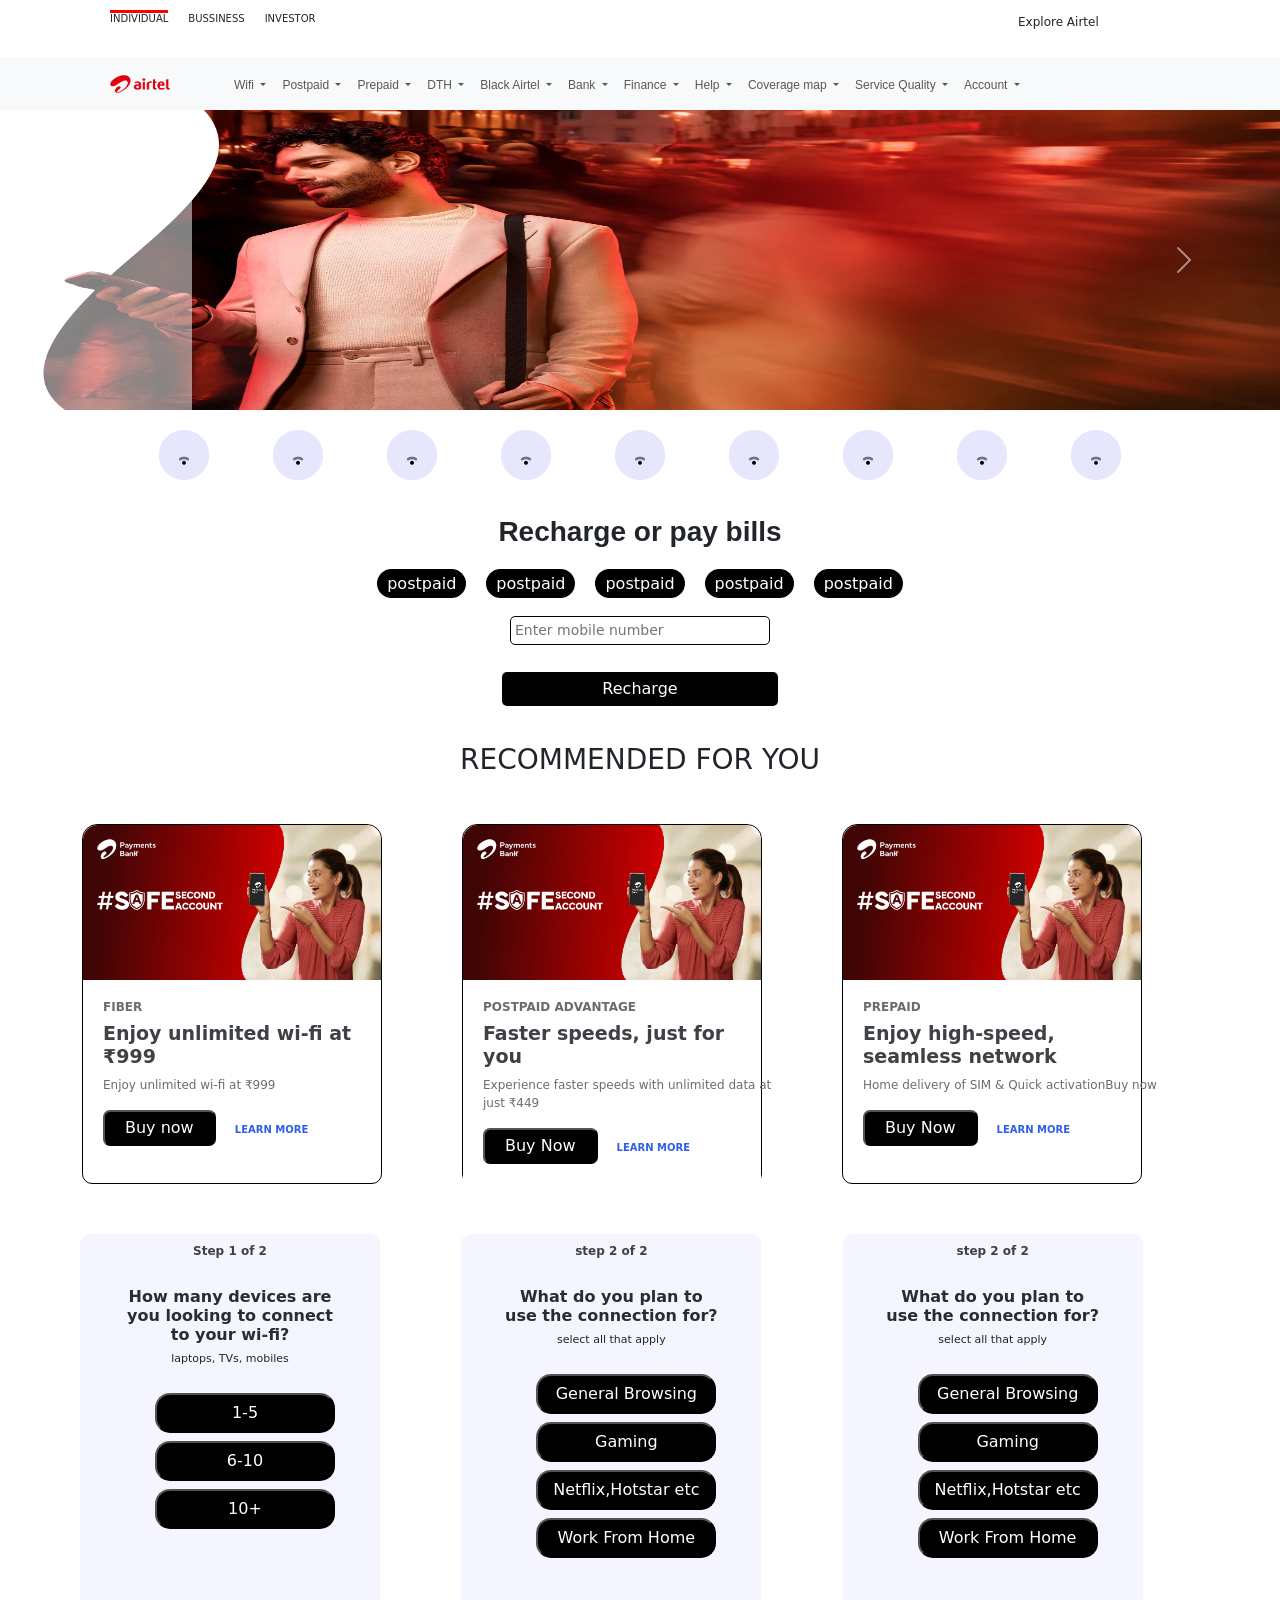
==== index.html @ 67f0900e "testing" ====
<!DOCTYPE html>
<html lang="en">

<head>
    <meta charset="UTF-8">
    <meta name="viewport" content="width=device-width, initial-scale=1.0">
    <title>Airtel.in</title>
    <link href="https://cdn.jsdelivr.net/npm/bootstrap@5.3.8/dist/css/bootstrap.min.css" rel="stylesheet"
        integrity="sha384-sRIl4kxILFvY47J16cr9ZwB07vP4J8+LH7qKQnuqkuIAvNWLzeN8tE5YBujZqJLB" crossorigin="anonymous">

    <link rel="stylesheet" href="style1.css">

</head>

<body>
    <header class="toparea">
        <div class="row">
            <div class="col-md-9 col-12">
                <div class="part1">
                    <h6>INDIVIDUAL</h6>
                    <h6>BUSSINESS</h6>
                    <h6>INVESTOR</h6>
                </div>
            </div>
            <div class="col-md-3 col-12">
                <div class="part2">
                    <p>Explore Airtel</p>
                </div>
            </div>
        </div>
    </header>

    <section class="navarea">
        <div class="row">
            <div class="col">
                <nav class="navbar navbar-expand-lg bg-body-tertiary">
                    <div class="container-fluid">
                        <a class="navbar-brand" href="#"><img src="airtel.png" alt=""></a>
                        <button class="navbar-toggler" type="button" data-bs-toggle="collapse"
                            data-bs-target="#navbarSupportedContent" aria-controls="navbarSupportedContent"
                            aria-expanded="false" aria-label="Toggle navigation">
                            <span class="navbar-toggler-icon"></span>
                        </button>
                        <div class="collapse navbar-collapse" id="navbarSupportedContent">
                            <ul class="navbar-nav me-auto mb-2 mb-lg-0">
                                <li class="nav-item dropdown">
                                    <a class="nav-link dropdown-toggle" href="#" role="button" data-bs-toggle="dropdown"
                                        aria-expanded="false">Wifi
                                    </a>
                                    <ul class="dropdown-menu">
                                        <li><a class="dropdown-item" href="#">Wifi Bill payment</a></li>
                                        <li><a class="dropdown-item" href="#">Wifi new connection</a></li>
                                        <li><a class="dropdown-item" href="#">Wifi Plans</a></li>
                                        <li><a class="dropdown-item" href="#">Refer Wifi</a></li>
                                        <li><a class="dropdown-item" href="#">Airfiber Plans</a></li>
                                    </ul>
                                </li>
                                <li class="nav-item dropdown">
                                    <a class="nav-link dropdown-toggle" href="#" role="button" data-bs-toggle="dropdown"
                                        aria-expanded="false">Postpaid
                                    </a>
                                    <ul class="dropdown-menu">
                                        <li><a class="dropdown-item" href="#">Wifi Bill payment</a></li>
                                        <li><a class="dropdown-item" href="#">Wifi new connection</a></li>
                                        <li><a class="dropdown-item" href="#">Wifi Plans</a></li>
                                    </ul>
                                </li>
                                <li class="nav-item dropdown">
                                    <a class="nav-link dropdown-toggle" href="#" role="button" data-bs-toggle="dropdown"
                                        aria-expanded="false">Prepaid
                                    </a>
                                    <ul class="dropdown-menu">
                                        <li><a class="dropdown-item" href="#">Wifi Bill payment</a></li>
                                        <li><a class="dropdown-item" href="#">Wifi new connection</a></li>
                                        <li><a class="dropdown-item" href="#">Wifi Plans</a></li>
                                    </ul>
                                </li>
                                <li class="nav-item dropdown">
                                    <a class="nav-link dropdown-toggle" href="#" role="button" data-bs-toggle="dropdown"
                                        aria-expanded="false">DTH
                                    </a>
                                    <ul class="dropdown-menu">
                                        <li><a class="dropdown-item" href="#">Wifi Bill payment</a></li>
                                        <li><a class="dropdown-item" href="#">Wifi new connection</a></li>
                                        <li><a class="dropdown-item" href="#">Wifi Plans</a></li>
                                    </ul>
                                </li>
                                <li class="nav-item dropdown">
                                    <a class="nav-link dropdown-toggle" href="#" role="button" data-bs-toggle="dropdown"
                                        aria-expanded="false">Black Airtel
                                    </a>
                                    <ul class="dropdown-menu">
                                        <li><a class="dropdown-item" href="#">Wifi Bill payment</a></li>
                                        <li><a class="dropdown-item" href="#">Wifi new connection</a></li>
                                        <li><a class="dropdown-item" href="#">Wifi Plans</a></li>
                                    </ul>
                                </li>
                                <li class="nav-item dropdown">
                                    <a class="nav-link dropdown-toggle" href="#" role="button" data-bs-toggle="dropdown"
                                        aria-expanded="false">Bank
                                    </a>
                                    <ul class="dropdown-menu">
                                        <li><a class="dropdown-item" href="#">Wifi Bill payment</a></li>
                                        <li><a class="dropdown-item" href="#">Wifi new connection</a></li>
                                        <li><a class="dropdown-item" href="#">Wifi Plans</a></li>
                                    </ul>
                                </li>
                                <li class="nav-item dropdown">
                                    <a class="nav-link dropdown-toggle" href="#" role="button" data-bs-toggle="dropdown"
                                        aria-expanded="false">Finance
                                    </a>
                                    <ul class="dropdown-menu">
                                        <li><a class="dropdown-item" href="#">Wifi Bill payment</a></li>
                                        <li><a class="dropdown-item" href="#">Wifi new connection</a></li>
                                        <li><a class="dropdown-item" href="#">Wifi Plans</a></li>
                                    </ul>
                                </li>
                                <li class="nav-item dropdown">
                                    <a class="nav-link dropdown-toggle" href="#" role="button" data-bs-toggle="dropdown"
                                        aria-expanded="false">Help
                                    </a>
                                    <ul class="dropdown-menu">
                                        <li><a class="dropdown-item" href="#">Wifi Bill payment</a></li>
                                        <li><a class="dropdown-item" href="#">Wifi new connection</a></li>
                                        <li><a class="dropdown-item" href="#">Wifi Plans</a></li>
                                    </ul>
                                </li>
                                <li class="nav-item dropdown">
                                    <a class="nav-link dropdown-toggle" href="#" role="button" data-bs-toggle="dropdown"
                                        aria-expanded="false">Coverage map
                                    </a>
                                    <ul class="dropdown-menu">
                                        <li><a class="dropdown-item" href="#">Wifi Bill payment</a></li>
                                        <li><a class="dropdown-item" href="#">Wifi new connection</a></li>
                                        <li><a class="dropdown-item" href="#">Wifi Plans</a></li>
                                    </ul>
                                </li>
                                <li class="nav-item dropdown">
                                    <a class="nav-link dropdown-toggle" href="#" role="button" data-bs-toggle="dropdown"
                                        aria-expanded="false">Service Quality
                                    </a>
                                    <ul class="dropdown-menu">
                                        <li><a class="dropdown-item" href="#">Wifi Bill payment</a></li>
                                        <li><a class="dropdown-item" href="#">Wifi new connection</a></li>
                                        <li><a class="dropdown-item" href="#">Wifi Plans</a></li>
                                    </ul>
                                </li>
                                <li class="nav-item dropdown">
                                    <a class="nav-link dropdown-toggle" href="#" role="button" data-bs-toggle="dropdown"
                                        aria-expanded="false">Account
                                    </a>
                                    <ul class="dropdown-menu">
                                        <li><a class="dropdown-item" href="#">Wifi Bill payment</a></li>
                                        <li><a class="dropdown-item" href="#">Wifi new connection</a></li>
                                        <li><a class="dropdown-item" href="#">Wifi Plans</a></li>
                                    </ul>
                                </li>
                        </div>
                    </div>
                </nav>
            </div>
        </div>
    </section>
    <section class="imagesection">
        <div class="row">
            <div class="col">
                <div id="carouselExampleAutoplaying" class="carousel slide" data-bs-ride="carousel">
                    <div class="carousel-inner">
                        <div class="carousel-item active">
                            <img src="11.webp" class="d-block w-100" alt="...">
                        </div>
                        <div class="carousel-item">
                            <img src="12.jpg" class="d-block w-100" alt="...">
                        </div>
                        <div class="carousel-item">
                            <img src="13.webp" class="d-block w-100" alt="...">
                        </div>
                        <div class="carousel-item">
                            <img src="14.webp" class="d-block w-100" alt="...">
                        </div>
                        <div class="carousel-item">
                            <img src="15.webp" class="d-block w-100" alt="...">
                        </div>
                        <div class="carousel-item">
                            <img src="16.png" class="d-block w-100" alt="...">
                        </div>
                    </div>
                    <button class="carousel-control-prev" type="button" data-bs-target="#carouselExampleAutoplaying"
                        data-bs-slide="prev">
                        <span class="carousel-control-prev-icon" aria-hidden="true"></span>
                        <span class="visually-hidden">Previous</span>
                    </button>
                    <button class="carousel-control-next" type="button" data-bs-target="#carouselExampleAutoplaying"
                        data-bs-slide="next">
                        <span class="carousel-control-next-icon" aria-hidden="true"></span>
                        <span class="visually-hidden">Next</span>
                    </button>
                </div>
            </div>
        </div>
    </section>
    <section>
        <div class="row justify-content-center">
            <div class="col-auto">
                <div class="image">
                    <img src="wifi.gif" alt="">
                </div>
            </div>
            <div class="col-auto">
                <div class="image">
                    <img src="wifi.gif" alt="">
                </div>
            </div>
            <div class="col-auto">
                <div class="image">
                    <img src="wifi.gif" alt="">
                </div>
            </div>
            <div class="col-auto">
                <div class="image">
                    <img src="wifi.gif" alt="">
                </div>
            </div>
            <div class="col-auto">
                <div class="image">
                    <img src="wifi.gif" alt="">
                </div>
            </div>
            <div class="col-auto">
                <div class="image">
                    <img src="wifi.gif" alt="">
                </div>
            </div>
            <div class="col-auto">
                <div class="image">
                    <img src="wifi.gif" alt="">
                </div>
            </div>
            <div class="col-auto">
                <div class="image">
                    <img src="wifi.gif" alt="">
                </div>
            </div>
            <div class="col-auto">
                <div class="image">
                    <img src="wifi.gif" alt="">
                </div>
            </div>

        </div>

        <section class="re">
            <div class="row">
                <div class="col-md-12 col-12">
                    <h3>Recharge or pay bills</h3>
                </div>
            </div>
            <div class="row justify-content-center">
                <div class="prepaid">
                    <div class="col-auto">
                        <div class="postpaid">
                            <a href="#">postpaid</a>
                        </div>
                    </div>
                    <div class="col-auto">
                        <div class="postpaid">
                            <a href="#">postpaid</a>
                        </div>
                    </div>
                    <div class="col-auto">
                        <div class="postpaid">
                            <a href="#">postpaid</a>
                        </div>
                    </div>
                    <div class="col-auto">
                        <div class="postpaid">
                            <a href="#">postpaid</a>
                        </div>
                    </div>
                    <div class="col-auto">
                        <div class="postpaid">
                            <a href="#">postpaid</a>
                        </div>
                    </div>
                </div>
            </div>
            <div class="row justify-content-center">
                <div class="col-md-12 col-12">
                    <div class="inputt">
                        <input type="text" placeholder="Enter mobile number">
                    </div>
                </div>
            </div>
            <div class="row justify-content-center">
                <div class="col">
                    <div class="btn">
                        <a href="#">Recharge</a>
                    </div>
                </div>
            </div>
        </section>
        <section>
            <div class="container">
                <div class="row">
                    <div class="text1">
                        <h3>RECOMMENDED FOR YOU</h3>
                    </div>
                    <div class="col-md-4 col-12">
                        <div class="abox">
                            <div class="aboximage">
                                <img src="image3.jpg" alt="">
                            </div>
                            <div class="aboxdata">
                                <h6>FIBER</h6>
                                <h3>Enjoy unlimited wi-fi at ₹999</h3>
                                <p>Enjoy unlimited wi-fi at ₹999</p>
                                <button>Buy now</button>
                                <a href="">learn more</a>
                            </div>
                        </div>
                    </div>
                    <div class="col-md-4 col-12">
                        <div class="abox">
                            <div class="aboximage">
                                <img src="image3.jpg" alt="">
                            </div>
                            <div class="aboxdata">
                                <h6>POSTPAID ADVANTAGE</h6>
                                <h3>Faster speeds, just for you</h3>
                                <p>Experience faster speeds with unlimited data at just ₹449</p>
                                <button>Buy Now</button>
                                <a href="">learn more</a>
                            </div>
                        </div>
                    </div>
                    <div class="col-md-4 col-12">
                        <div class="abox">
                            <div class="aboximage">
                                <img src="image3.jpg" alt="">
                            </div>
                            <div class="aboxdata">
                                <h6>PREPAID</h6>
                                <h3>Enjoy high-speed, seamless network</h3>
                                <p>Home delivery of SIM & Quick activationBuy now</p>
                                <button>Buy Now</button>
                                <a href="">learn more</a>
                            </div>
                        </div>
                    </div>
                </div>
            </div>
        </section>
        <section class="bboxsection">
            <div class="row">
                <div class="col-md-4 col-12">
                    <div class="bbox">
                        <h6>Step 1 of 2</h6>
                        <h4>How many devices are you looking to connect to your wi-fi?</h4>
                        <h5>laptops, TVs, mobiles</h5>
                        <button>1-5</button>
                        <button>6-10</button>
                        <button>10+</button>
                    </div>
                </div>
                <div class="col-md-4 col-12">
                    <div class="bbox">
                        <h6>step 2 of 2</h6>
                        <h4>What do you plan to use the connection for?</h4>
                        <h5>select all that apply</h5>
                        <button>General Browsing</button>
                        <button>Gaming</button>
                        <button>Netflix,Hotstar etc</button>
                        <button>Work From Home</button>
                    </div>
                </div>
                <div class="col-md-4 col-12">
                    <div class="bbox">
                        <h6>step 2 of 2</h6>
                        <h4>What do you plan to use the connection for?</h4>
                        <h5>select all that apply</h5>
                        <button>General Browsing</button>
                        <button>Gaming</button>
                        <button>Netflix,Hotstar etc</button>
                        <button>Work From Home</button>
                    </div>
                </div>
            </div>
        </section>


        <script src="https://cdn.jsdelivr.net/npm/bootstrap@5.3.8/dist/js/bootstrap.bundle.min.js"
            integrity="sha384-FKyoEForCGlyvwx9Hj09JcYn3nv7wiPVlz7YYwJrWVcXK/BmnVDxM+D2scQbITxI" crossorigin="anonymous">
            </script>
        <script>
            const myCarouselElement = document.querySelector('#carouselExampleAutoplaying')

            const carousel = new bootstrap.Carousel(myCarouselElement, {
                interval: 2000,
                touch: false
            })
        </script>
</body>

</html>
---- style1.css ----
.toparea{
    padding: 10px 110px;
}
.part1 h6{
    font-size: 10px;
    border-top: solid 3px red;
}
.part1 h6:nth-child(2){
    border-top: solid 3px transparent;
}
.part1 h6:nth-child(3){
    border-top: solid 3px transparent;
}
.part1 h6:hover{
    border-top: solid 3px red;
}
.part1{
    display: flex;
    gap: 20px;
}
.part2 p{
    font-size: 12px;
    border-top: solid 3px transparent;
    padding-left: 95px;
}
.part2 p:hover{
    border-top: solid 3px red;
}
.navbar navbar-expand-lg bg-body-tertiary{
    
    background: #fff;
}
.container-fluid{
    padding-left: 110px;
}
.navbar-brand{
    padding-right: 40px;
    padding-top: 0px;
    padding-bottom: 0px;
}
.navbar-brand img{
    width: 60px;
    height: 30px;
}
.nav-item{
    font-size: 12px;
    font-family: sans-serif;
    border-top: solid 3px transparent;
    color: rgb(70, 69, 69);
}
.nav-item:hover{
    border-top: solid 3px red;
    color: black;
}
.dropdown-menu:hover a{
    color: red;
}
.imagesection img{
    width: 100%;
    height: 300px;
}
.connection{
    width: 100%;
    height: 400px;
    background: #F7F7FA;
    padding: 15px 30px;
}
.connection h3{
    text-align: center;
    padding: 15px 0;
    font-family: Arial, Helvetica, sans-serif;
    font-weight: bold;

}
.connection .images{
    display: flex;

}
.connection .images .circle{
    height: 60px;
    width: 60px;
    border-radius: 50%;
    background: #ECEDFF;
    display: flex;
}
.re{
    background: #fff;
}
.re h3{
    text-align: center;
    padding: 15px 0;
    font-family: Arial, Helvetica, sans-serif;
    font-weight: bold;

}
.prepaid p:nth-child(2){
    background: #ECEDFF !important;
}
.inputt{
    display: flex;
    justify-content: center;
    align-items: center;
    padding: 20px 0;
}
.image{
    height: 50px;
    width: 50px;
    border-radius: 50%;
    display: flex;
    justify-content: center;
    align-items: center;
    background: #ECEDFF;
    margin: 20px 20px;
}
.image img{
    height: 50px;
    width: 50px;
    margin: 0;
}
.prepaid{
    display: flex;
    justify-content: center;
    align-items: center;
    gap: 20px;
}
.postpaid a{
    padding: 5px 10px;
    background: black;
    text-decoration: none;
    color: white;
    border-radius: 15px;

}
.inputt input{
    
    border: solid 1px black;
    border-radius: 5px;
    width: 260px;
    padding: 3px 4px;
    font-size: 14px;
}
.btn{
    display: flex;
    justify-content: center;
}
.btn a{
    padding: 5px 100px;
    background: black;
    color: white;
    text-align: center;
    border-radius: 5px;
    text-decoration: none;
}
.text1{
    text-align: center;
    margin-top: 30px;

}
.abox{
    border-radius: 15px 15px 10px 10px;
    margin-top: 40px;
    border: solid 1px black;
    height: 360px;
    width: 300px;
}
.aboximage img{
    width: 100%;
    border-radius: 15px 15px 0 0;
}
.aboxdata{
    padding: 20px;
    background: #fff;

}
.aboxdata h6{
    font-size: 12px;
    color: #696B6F;
    font-weight: 600;
}
.aboxdata h3{
    font-size: 19px;
    color: #3E4146;
    font-weight: 600;
}
.aboxdata p{
    color: #6E6B6F;
    font-size: 12px;
    width: 300px;
}
.aboxdata button{
    padding: 4px 20px;
    background: black;
    color: white;
    border-radius: 7px;
}
.aboxdata a{
    text-decoration: none;
    color: #2F5EE8;
    margin-left: 10px;
    text-transform: uppercase;
    font-size: 10px;
    font-weight: bold;
    padding: 4px;
}
.aboxdata a:hover{
    border-bottom: solid 2px #2F5EE8;
    border-left: solid 1px #2F5EE8;

}
.bboxsection{
    padding: 10px 80px;
}
.bbox{
    height: 380px;
    width: 300px;
    margin-top: 40px;
    border-radius: 10px;
    text-align: center;
    background: #F4F5FF;
    padding: 10px 20px;
}
.bbox h6{
    color: #3E4146;
    font-size: 12px;
    font-weight: bold;
}
.bbox h4{
    font-size: 16px;
    color: #292C31;
    text-align: center;
    padding: 20px 20px 0 20px;
    font-weight: bold;
}
.bbox h5{
    font-size: 11px;
    padding-bottom: 20px;
}
.bbox button{
    text-decoration: none;
    display: flex;
    height: 40px;
    width: 180px;
    background: black;
    border-radius: 15px;
    margin-top: 8px;
    display: block;
    color: #fff;
    position: relative;
    left: 55px;
}
button:nth-child(2){
    background: white;
    color: black;
}
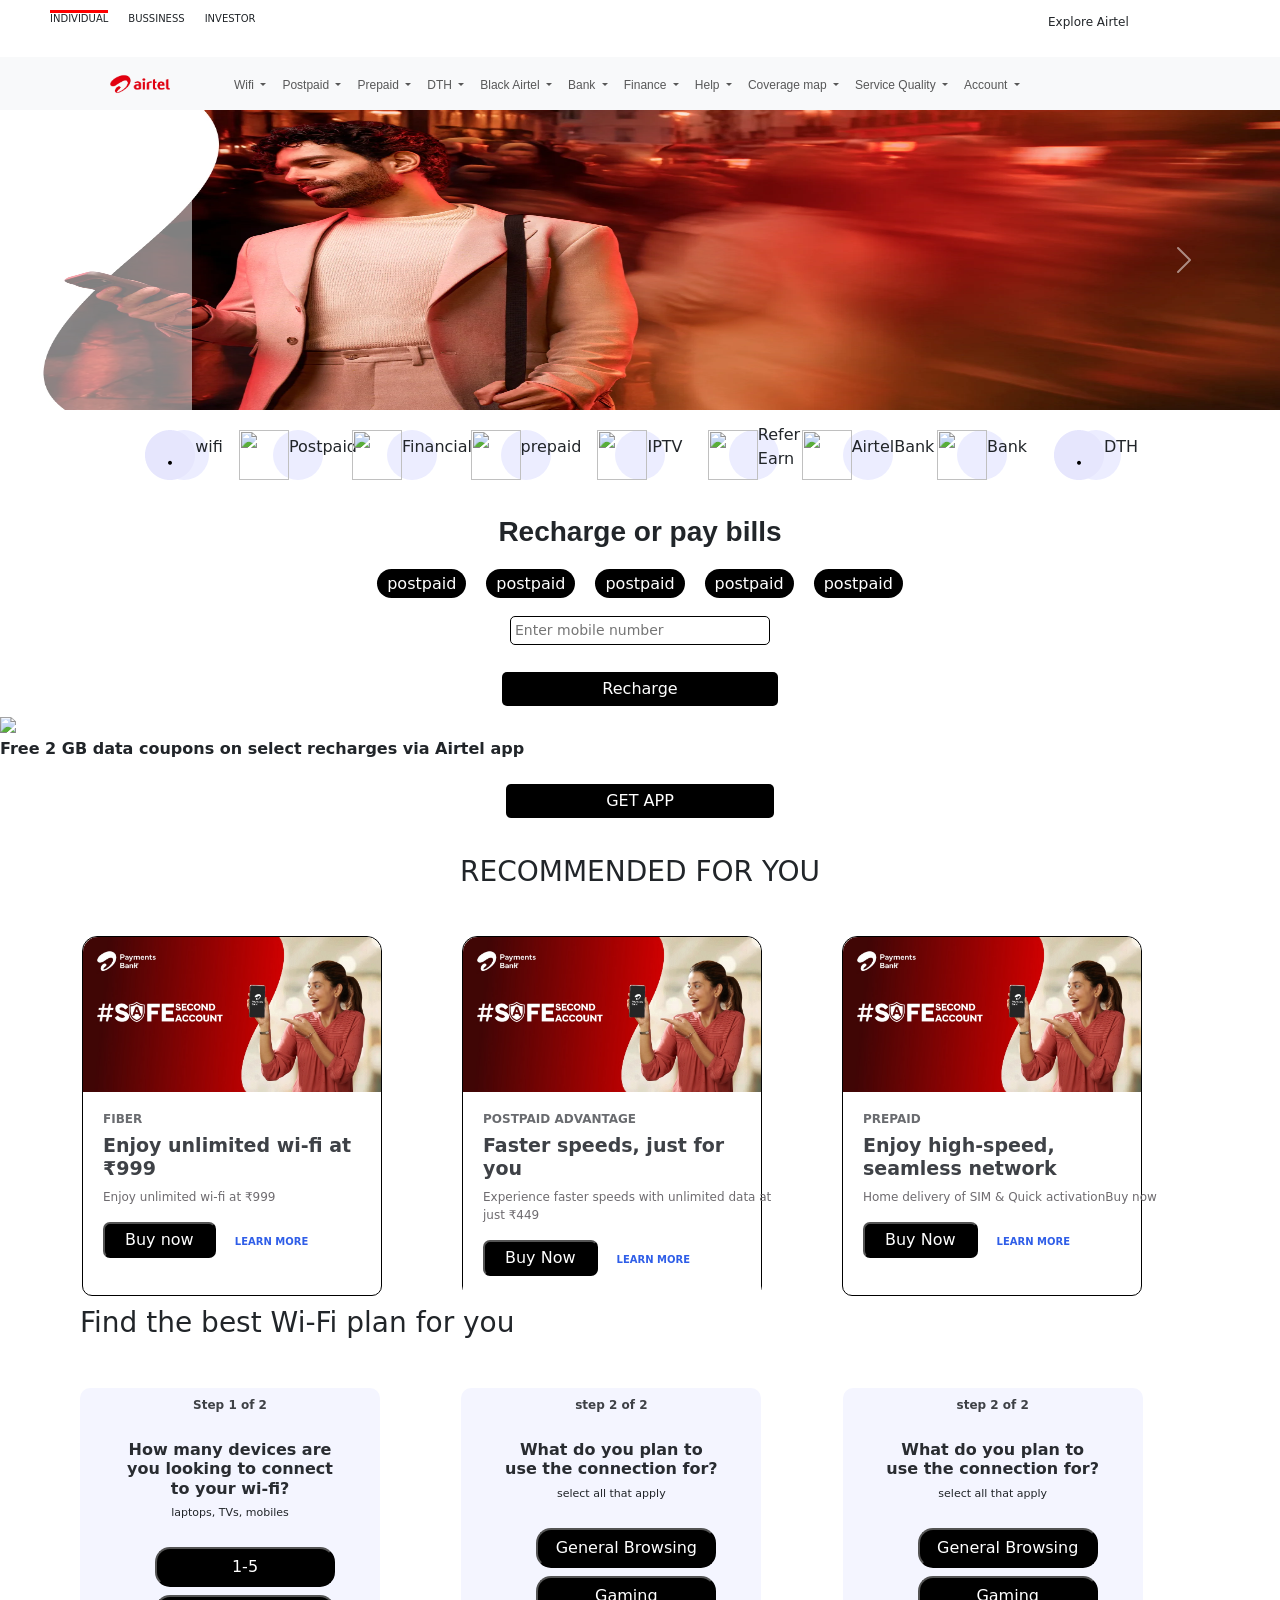
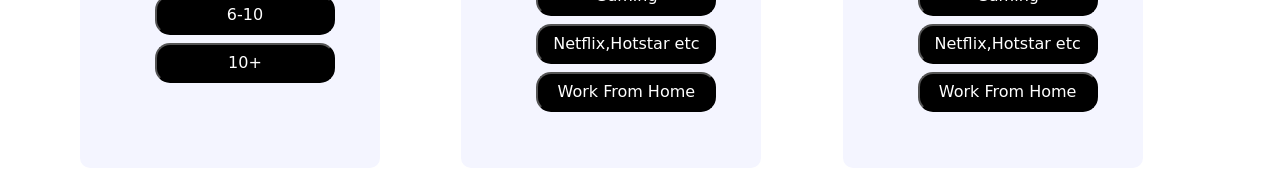
==== commit 744bec55: "Update index.html" ====
--- a/index.html
+++ b/index.html
@@ -204,46 +204,55 @@
             <div class="col-auto">
                 <div class="image">
                     <img src="wifi.gif" alt="">
+                    <p>wifi</p>
+                </div>
+            </div>
+            <div class="col-auto">
+                <div class="image">
+                    <img src="https://assets.airtel.in/static-assets/legos/svg/icons/airtel-finance-icon.svg" alt="">
+                    <p>Postpaid</p>
+                </div>
+            </div>
+            <div class="col-auto">
+                <div class="image">
+                    <img src="https://assets.airtel.in/static-assets/legos/svg/icons/prepaid-filled-icon.svg" alt="">
+                    <p>Financial</p>
+                </div>
+            </div>
+            <div class="col-auto">
+                <div class="image">
+                    <img src="https://assets.airtel.in/static-assets/legos/svg/icons/airtel-iptv-icon.svg" alt="">
+                    <p>prepaid</p>
+                </div>
+            </div>
+            <div class="col-auto">
+                <div class="image">
+                    <img src="https://assets.airtel.in/static-assets/legos/svg/icons/airtel-referral-icon.svg" alt="">
+                    <p>IPTV</p>
+                </div>
+            </div>
+            <div class="col-auto">
+                <div class="image">
+                    <img src="https://assets.airtel.in/static-assets/legos/svg/icons/one-airtel-icon.svg" alt="">
+                    <p>Refer Earn</p>
+                </div>
+            </div>
+            <div class="col-auto">
+                <div class="image">
+                    <img src="https://assets.airtel.in/static-assets/legos/svg/icons/airtel-bank-icon.svg" alt="">
+                    <p>AirtelBank</p>
+                </div>
+            </div>
+            <div class="col-auto">
+                <div class="image">
+                    <img src="https://assets.airtel.in/static-assets/legos/svg/icons/dth-filled-icon.svg" alt="">
+                    <p>Bank</p>
                 </div>
             </div>
             <div class="col-auto">
                 <div class="image">
                     <img src="wifi.gif" alt="">
-                </div>
-            </div>
-            <div class="col-auto">
-                <div class="image">
-                    <img src="wifi.gif" alt="">
-                </div>
-            </div>
-            <div class="col-auto">
-                <div class="image">
-                    <img src="wifi.gif" alt="">
-                </div>
-            </div>
-            <div class="col-auto">
-                <div class="image">
-                    <img src="wifi.gif" alt="">
-                </div>
-            </div>
-            <div class="col-auto">
-                <div class="image">
-                    <img src="wifi.gif" alt="">
-                </div>
-            </div>
-            <div class="col-auto">
-                <div class="image">
-                    <img src="wifi.gif" alt="">
-                </div>
-            </div>
-            <div class="col-auto">
-                <div class="image">
-                    <img src="wifi.gif" alt="">
-                </div>
-            </div>
-            <div class="col-auto">
-                <div class="image">
-                    <img src="wifi.gif" alt="">
+                    <p>DTH</p>
                 </div>
             </div>
 
@@ -296,6 +305,21 @@
                     <div class="btn">
                         <a href="#">Recharge</a>
                     </div>
+                </div>
+            </div>
+        </section>
+        <section class="getapp">
+            <div class="row">
+                <div class="col-md-12 col-12">
+                    <span class="offer">
+                        <img src="offer-icon.avif">
+                    </span>
+                    <span class="text">
+                        <p><b>Free 2 GB data coupons on select recharges via Airtel app</b></p>
+                    </span>
+                    <span class="btn">
+                        <a href="#">GET APP</a>
+                    </span>
                 </div>
             </div>
         </section>
@@ -351,6 +375,11 @@
             </div>
         </section>
         <section class="bboxsection">
+            <div class="row">
+                <div class="col-md-12 col-12">
+                    <h3>Find the best Wi-Fi plan for you</h3>
+                </div>
+            </div>
             <div class="row">
                 <div class="col-md-4 col-12">
                     <div class="bbox">
@@ -401,4 +430,4 @@
         </script>
 </body>
 
-</html>+</html>
--- a/style1.css
+++ b/style1.css
@@ -1,5 +1,5 @@
 .toparea{
-    padding: 10px 110px;
+    padding: 10px 50px;
 }
 .part1 h6{
     font-size: 10px;
